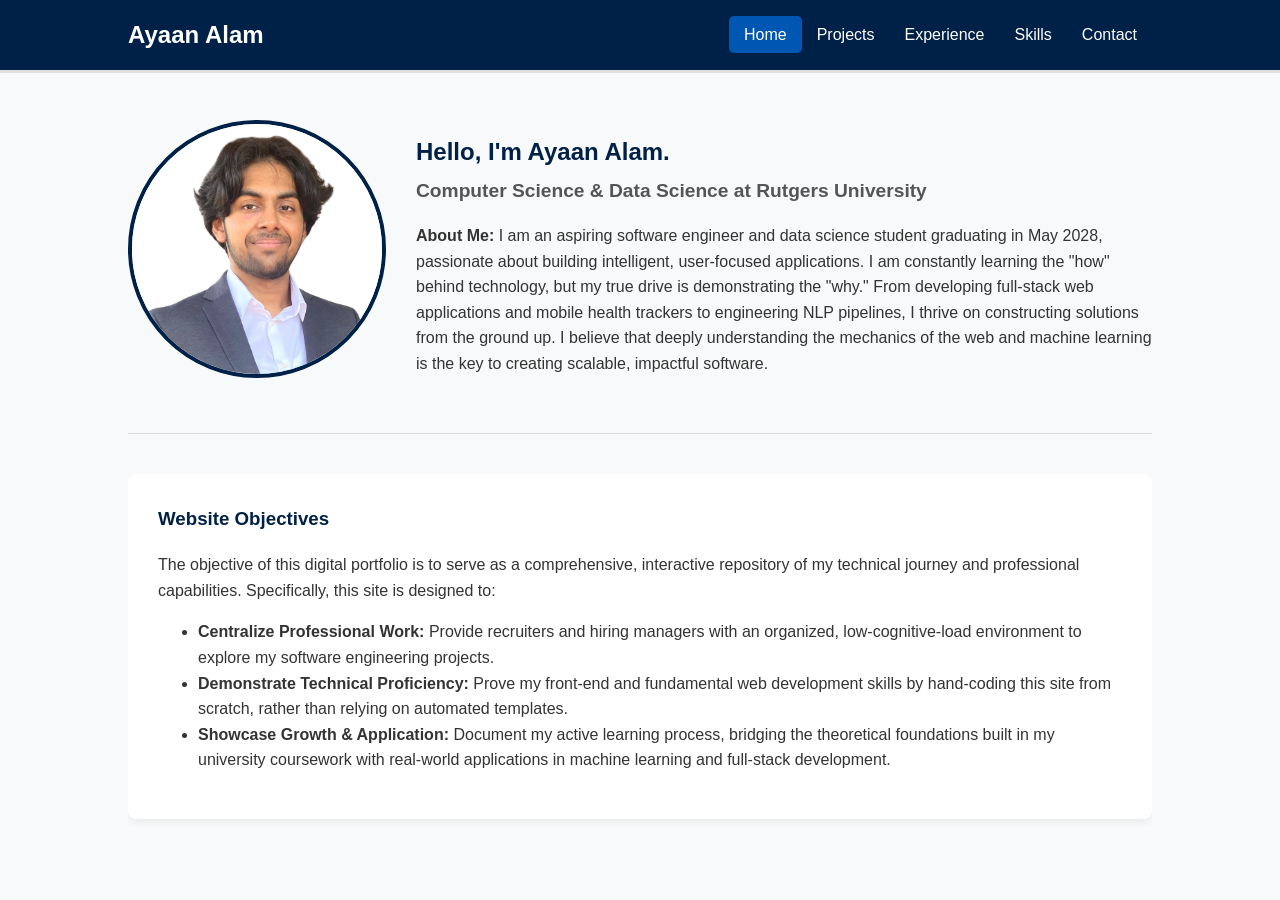
==== index.html @ a31ad5ad "Initial commit" ====
<!DOCTYPE html>
<html lang="en">
<head>
    <meta charset="UTF-8">
    <meta name="viewport" content="width=device-width, initial-scale=1.0">
    <title>Ayaan Alam | Portfolio</title>
    <link rel="stylesheet" href="style.css">
</head>
<body>

    <nav class="navbar">
        <div class="nav-brand">Ayaan Alam</div>
        <ul class="nav-links">
            <li><a href="index.html" class="active">Home</a></li>
            <li><a href="projects.html">Projects</a></li>
            <li><a href="experience.html">Experience</a></li>
            <li><a href="skills.html">Skills</a></li>
            <li><a href="contact.html">Contact</a></li>
        </ul>
    </nav>

    <main class="container">
        <section class="hero-section">
            <div class="profile-image-container">
                <img src="Ayaan_Alam.jpg" alt="Ayaan Alam" class="profile-img">
            </div>
            
            <div class="intro-text">
                <h1>Hello, I'm Ayaan Alam.</h1>
                <h2>Computer Science & Data Science at Rutgers University</h2>
                <p><strong>About Me:</strong> I am an aspiring software engineer and data science student graduating in May 2028, passionate about building intelligent, user-focused applications. I am constantly learning the "how" behind technology, but my true drive is demonstrating the "why." From developing full-stack web applications and mobile health trackers to engineering NLP pipelines, I thrive on constructing solutions from the ground up. I believe that deeply understanding the mechanics of the web and machine learning is the key to creating scalable, impactful software.</p>
            </div>
        </section>

        <hr>

        <section class="objectives-section">
            <h3>Website Objectives</h3>
            <p>The objective of this digital portfolio is to serve as a comprehensive, interactive repository of my technical journey and professional capabilities. Specifically, this site is designed to:</p>
            <ul>
                <li><strong>Centralize Professional Work:</strong> Provide recruiters and hiring managers with an organized, low-cognitive-load environment to explore my software engineering projects.</li>
                <li><strong>Demonstrate Technical Proficiency:</strong> Prove my front-end and fundamental web development skills by hand-coding this site from scratch, rather than relying on automated templates.</li>
                <li><strong>Showcase Growth & Application:</strong> Document my active learning process, bridging the theoretical foundations built in my university coursework with real-world applications in machine learning and full-stack development.</li>
            </ul>
        </section>
    </main>

</body>
</html>
---- style.css ----
/* Base Styles for Consistency */
body {
    font-family: 'Segoe UI', Tahoma, Geneva, Verdana, sans-serif;
    line-height: 1.6;
    color: #333;
    background-color: #f8f9fa;
    margin: 0;
    padding: 0;
}

.container {
    width: 80%;
    margin: auto;
    overflow: hidden;
    padding: 40px 0;
}

/* Navigation Menu */
.navbar {
    background: #002147; 
    color: #fff;
    padding-top: 15px;
    min-height: 50px;
    border-bottom: 3px solid #e0e0e0;
    display: flex;
    justify-content: space-between;
    align-items: center;
    padding: 10px 10%;
}

.nav-brand {
    font-size: 1.5rem;
    font-weight: bold;
}

.navbar a {
    color: #fff;
    text-decoration: none;
    font-size: 16px;
    padding: 10px 15px;
    transition: background 0.3s ease;
}

.navbar ul {
    margin: 0;
    padding: 0;
    list-style: none;
    display: flex;
}

.navbar a:hover, .navbar a.active {
    background: #0056b3;
    border-radius: 5px;
}

/* Hero Section (Introduction) */
.hero-section {
    display: flex;
    align-items: center;
    gap: 30px;
    margin-bottom: 40px;
}

.profile-img {
    width: 250px;
    height: 250px;
    border-radius: 50%;
    object-fit: cover;
    border: 4px solid #002147;
}

.intro-text h1 {
    margin-bottom: 5px;
    color: #002147;
}

.intro-text h2 {
    font-size: 1.2rem;
    color: #555;
    margin-top: 0;
}

/* Objectives Section */
.objectives-section {
    background: #fff;
    padding: 30px;
    border-radius: 8px;
    box-shadow: 0 4px 6px rgba(0,0,0,0.05);
}

.objectives-section h3 {
    color: #002147;
    margin-top: 0;
}

hr {
    border: 0;
    height: 1px;
    background: #ddd;
    margin: 40px 0;
}

/* Additional Styles for Sub-Pages */
h1 {
    color: #002147;
    margin-bottom: 20px;
}

.content-card {
    background: #fff;
    padding: 25px;
    border-radius: 8px;
    box-shadow: 0 4px 6px rgba(0,0,0,0.05);
    margin-bottom: 20px;
    border-left: 5px solid #002147;
}

.content-card h2 {
    color: #0056b3;
    margin-top: 0;
    margin-bottom: 5px;
}

.content-card h3 {
    color: #555;
    font-size: 1rem;
    margin-top: 0;
    margin-bottom: 15px;
}

.skills-list {
    display: grid;
    grid-template-columns: 1fr 1fr;
    gap: 15px;
    list-style: square inside;
}
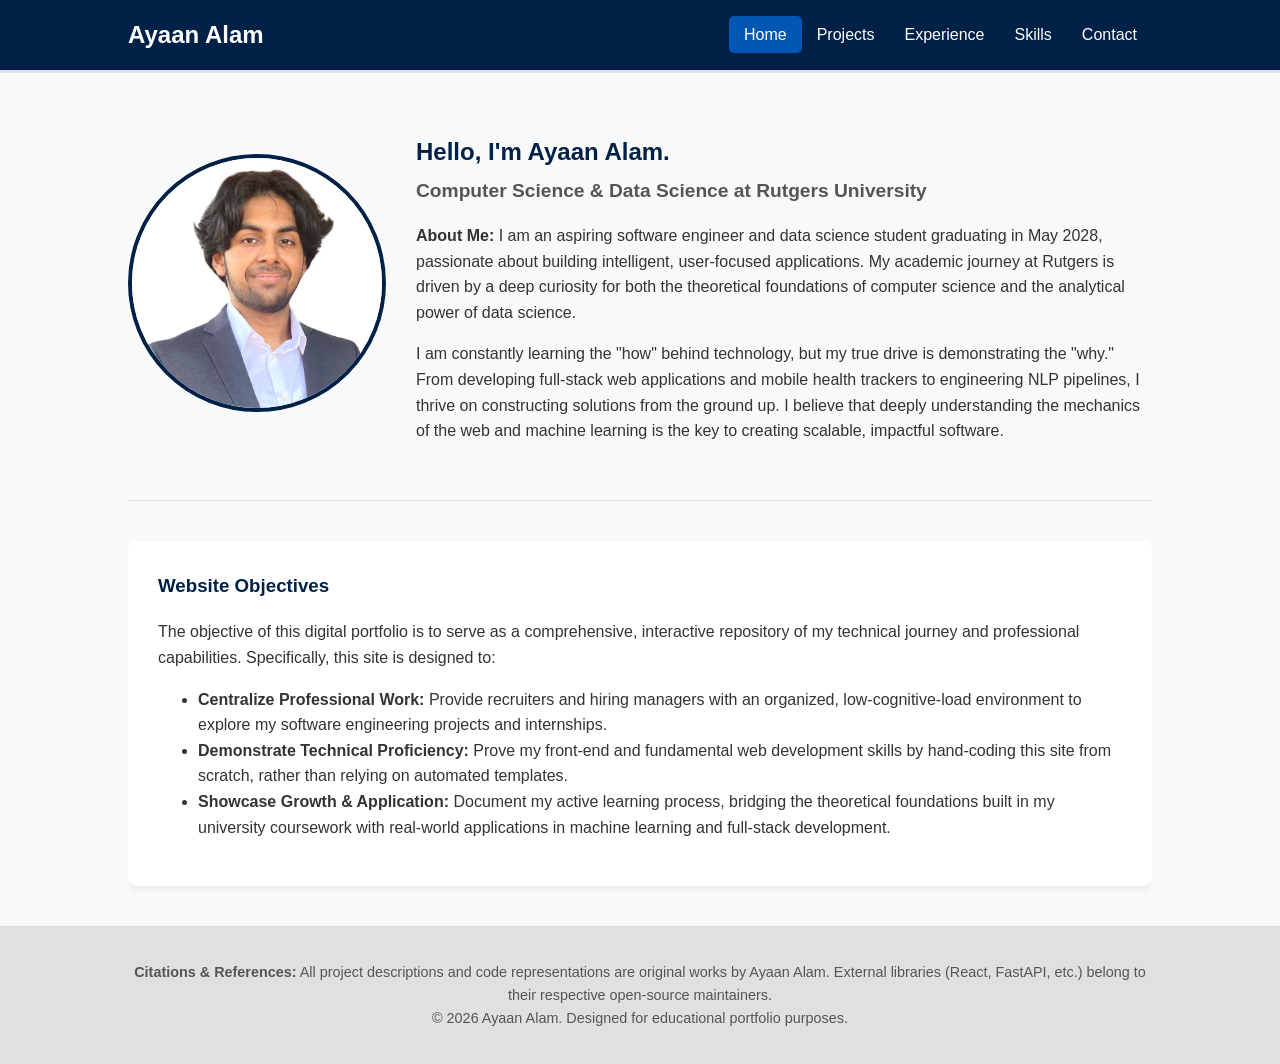
==== commit 23d9b4c4: "Finalized multimedia placeholders, added project icons, and updated tech stack layout for rubric" ====
--- a/index.html
+++ b/index.html
@@ -22,13 +22,14 @@
     <main class="container">
         <section class="hero-section">
             <div class="profile-image-container">
-                <img src="Ayaan_Alam.jpg" alt="Ayaan Alam" class="profile-img">
+                <img src="Ayaan_Alam.jpg" alt="Professional Headshot" class="profile-img">
             </div>
             
             <div class="intro-text">
                 <h1>Hello, I'm Ayaan Alam.</h1>
                 <h2>Computer Science & Data Science at Rutgers University</h2>
-                <p><strong>About Me:</strong> I am an aspiring software engineer and data science student graduating in May 2028, passionate about building intelligent, user-focused applications. I am constantly learning the "how" behind technology, but my true drive is demonstrating the "why." From developing full-stack web applications and mobile health trackers to engineering NLP pipelines, I thrive on constructing solutions from the ground up. I believe that deeply understanding the mechanics of the web and machine learning is the key to creating scalable, impactful software.</p>
+                <p><strong>About Me:</strong> I am an aspiring software engineer and data science student graduating in May 2028, passionate about building intelligent, user-focused applications. My academic journey at Rutgers is driven by a deep curiosity for both the theoretical foundations of computer science and the analytical power of data science.</p>
+                <p>I am constantly learning the "how" behind technology, but my true drive is demonstrating the "why." From developing full-stack web applications and mobile health trackers to engineering NLP pipelines, I thrive on constructing solutions from the ground up. I believe that deeply understanding the mechanics of the web and machine learning is the key to creating scalable, impactful software.</p>
             </div>
         </section>
 
@@ -38,12 +39,17 @@
             <h3>Website Objectives</h3>
             <p>The objective of this digital portfolio is to serve as a comprehensive, interactive repository of my technical journey and professional capabilities. Specifically, this site is designed to:</p>
             <ul>
-                <li><strong>Centralize Professional Work:</strong> Provide recruiters and hiring managers with an organized, low-cognitive-load environment to explore my software engineering projects.</li>
+                <li><strong>Centralize Professional Work:</strong> Provide recruiters and hiring managers with an organized, low-cognitive-load environment to explore my software engineering projects and internships.</li>
                 <li><strong>Demonstrate Technical Proficiency:</strong> Prove my front-end and fundamental web development skills by hand-coding this site from scratch, rather than relying on automated templates.</li>
                 <li><strong>Showcase Growth & Application:</strong> Document my active learning process, bridging the theoretical foundations built in my university coursework with real-world applications in machine learning and full-stack development.</li>
             </ul>
         </section>
+        
     </main>
+
+    <footer class="site-footer">
+        <p><strong>Citations & References:</strong> All project descriptions and code representations are original works by Ayaan Alam. External libraries (React, FastAPI, etc.) belong to their respective open-source maintainers. <br>&copy; 2026 Ayaan Alam. Designed for educational portfolio purposes.</p>
+    </footer>
 
 </body>
 </html>
--- a/style.css
+++ b/style.css
@@ -6,6 +6,9 @@
     background-color: #f8f9fa;
     margin: 0;
     padding: 0;
+    display: flex;
+    flex-direction: column;
+    min-height: 100vh;
 }
 
 .container {
@@ -13,6 +16,7 @@
     margin: auto;
     overflow: hidden;
     padding: 40px 0;
+    flex: 1;
 }
 
 /* Navigation Menu */
@@ -133,4 +137,74 @@
     grid-template-columns: 1fr 1fr;
     gap: 15px;
     list-style: square inside;
+}
+
+/* Multimedia Placeholder for 15-point rubric requirement */
+.media-placeholder {
+    background-color: #e9ecef;
+    border: 2px dashed #adb5bd;
+    border-radius: 8px;
+    padding: 30px;
+    text-align: center;
+    color: #6c757d;
+    font-style: italic;
+    margin: 20px 0;
+}
+
+/* Footer & Citations */
+.site-footer {
+    background: #e0e0e0;
+    color: #555;
+    text-align: center;
+    padding: 20px 10%;
+    font-size: 0.9rem;
+    margin-top: auto;
+}
+
+.site-footer a {
+    color: #0056b3;
+}
+/* Project Icon Styling */
+.card-header {
+    display: flex;
+    align-items: center;
+    margin-bottom: 15px;
+}
+
+.project-icon {
+    width: 50px;
+    height: 50px;
+    margin-right: 15px;
+    flex-shrink: 0;
+    object-fit: contain; /* Ensures icons fit without distortion */
+}
+
+/* Update h2 style inside card-header for alignment */
+.content-card h2 {
+    margin-top: 0;
+    margin-bottom: 0;
+}
+/* Tech Stack Icons Layout */
+.tech-stack-container {
+    display: flex;
+    justify-content: center;
+    align-items: center;
+    gap: 40px;
+    margin: 30px 0;
+    flex-wrap: wrap;
+    background: #fff;
+    padding: 20px;
+    border-radius: 8px;
+    box-shadow: 0 4px 6px rgba(0,0,0,0.05);
+}
+
+.tech-icon {
+    width: 80px;
+    height: 80px;
+    object-fit: contain; /* Keeps logos perfectly proportioned */
+    transition: transform 0.3s ease; /* Smooth hover animation */
+}
+
+.tech-icon:hover {
+    transform: scale(1.1); /* Makes the icon grow slightly when hovered */
 }
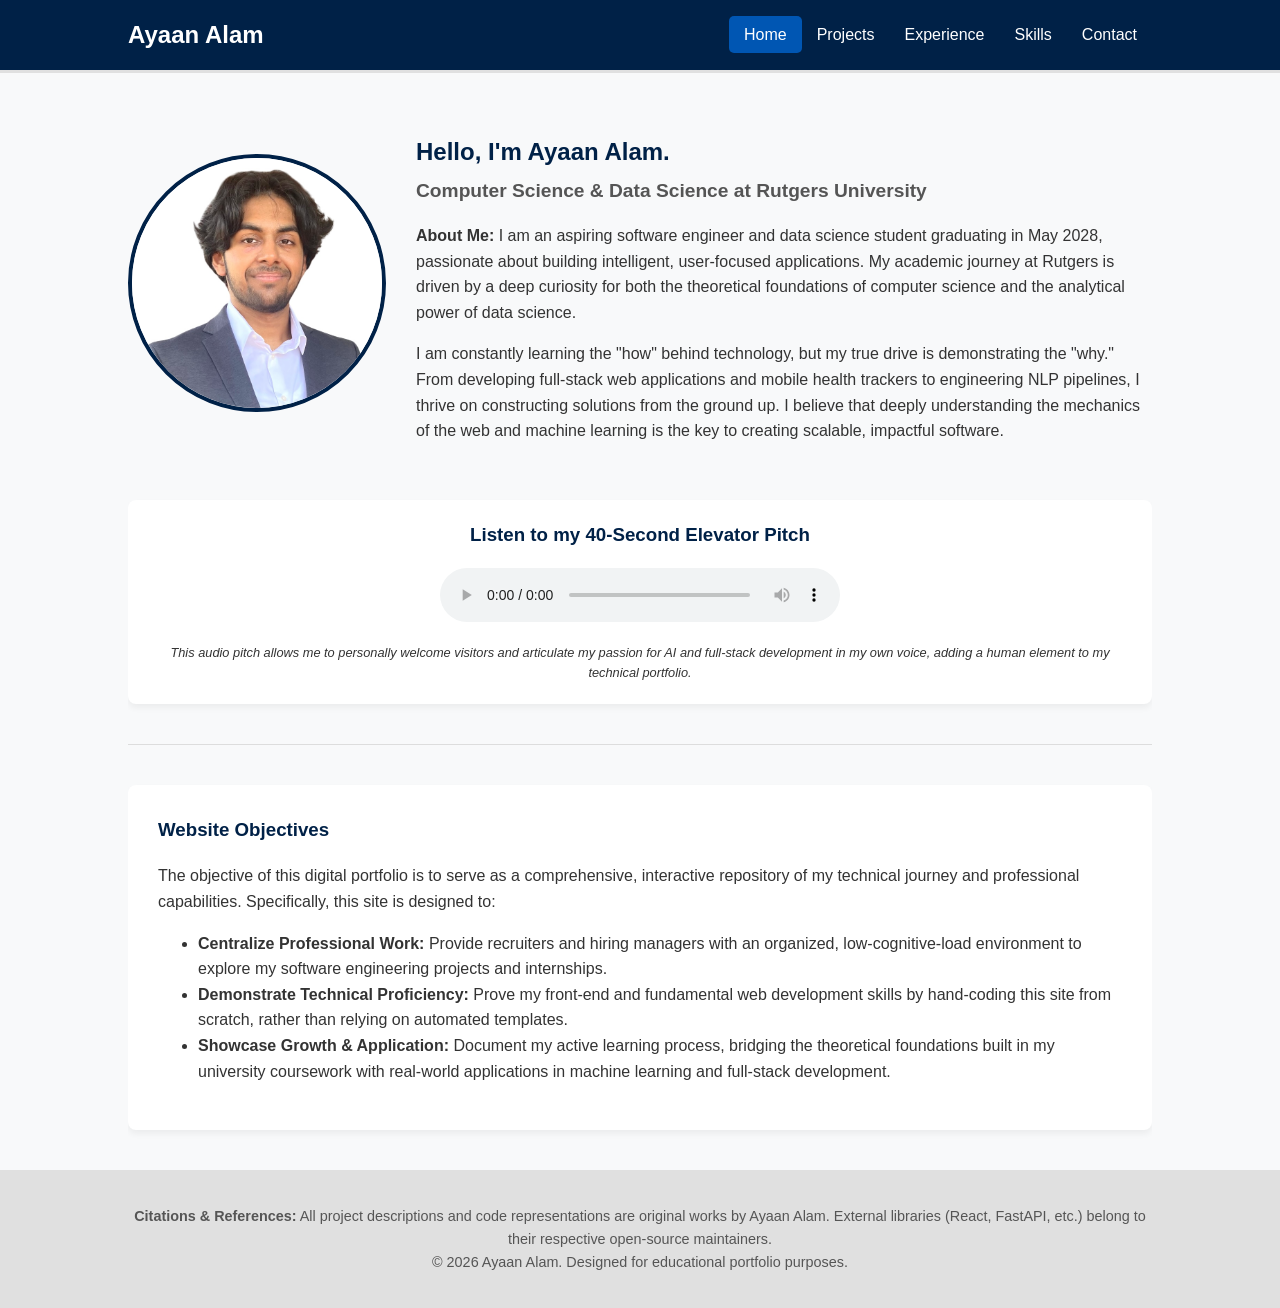
==== commit ae4130b6: "Added rubric-proof significance captions for all multimedia elements" ====
--- a/index.html
+++ b/index.html
@@ -32,7 +32,14 @@
                 <p>I am constantly learning the "how" behind technology, but my true drive is demonstrating the "why." From developing full-stack web applications and mobile health trackers to engineering NLP pipelines, I thrive on constructing solutions from the ground up. I believe that deeply understanding the mechanics of the web and machine learning is the key to creating scalable, impactful software.</p>
             </div>
         </section>
-
+            <div style="text-align: center; margin: 30px 0; padding: 20px; background: #fff; border-radius: 8px; box-shadow: 0 4px 6px rgba(0,0,0,0.05);">
+                <h3 style="margin-top: 0; color: #002147;">Listen to my 40-Second Elevator Pitch</h3>
+                <audio controls style="width: 100%; max-width: 400px;">
+                    <source src="welcome.mp3" type="audio/mpeg">
+                Your browser does not support the audio element.
+                </audio>
+            <p style="font-size: 0.8rem; font-style: italic; margin-bottom: 0;">This audio pitch allows me to personally welcome visitors and articulate my passion for AI and full-stack development in my own voice, adding a human element to my technical portfolio.</p>
+            </div>
         <hr>
 
         <section class="objectives-section">
